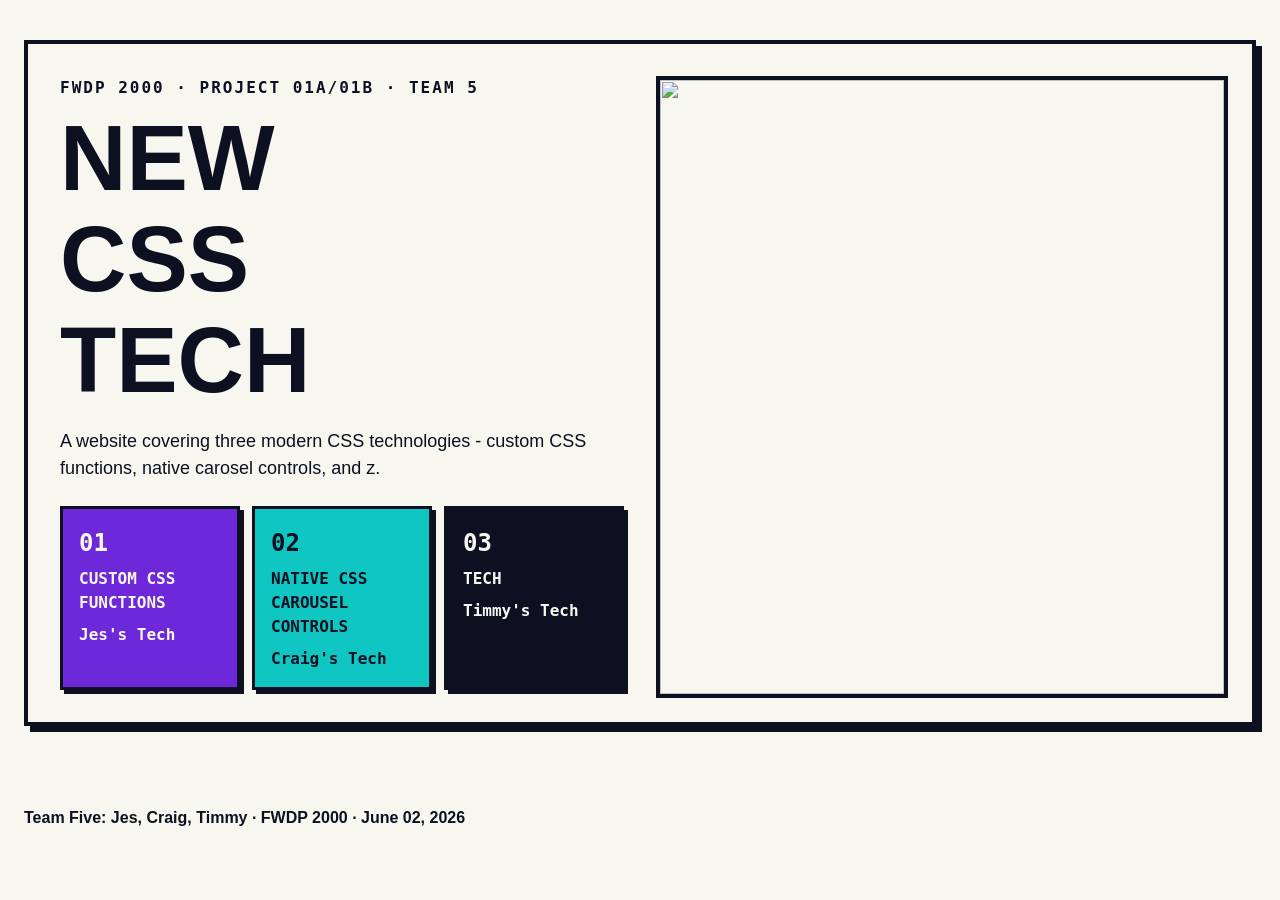
==== if-function.html @ 2d699f3e "Tech One section complete Added table to references for easier arrangement Created html page for dem" ====
<!doctype html>
<html lang="en">
<head>
  <meta charset="utf-8">
  <meta name="viewport" content="width=device-width, initial-scale=1">
  <meta
    name="description"
    content="A Web Dev 2 project site about three new CSS tech topics, custom functions, carosel controls, and z">
  <title>Team 5: New CSS Tech</title>

  <link rel="stylesheet" href="styles/normalize-fwd.css">
  <link rel="stylesheet" href="styles/styles.css">
</head>

<body>
  <a class="skip-link" href="#main">Skip to main content</a>

  <header class="site-header">
    <div class="header-content">
      <div class="header-text">
        <p class="section-label">FWDP 2000 · Project 01A/01B · Team 5</p>

        <h1>New CSS Tech</h1>

        <p class="intro-text">
          A website covering three modern CSS technologies - custom CSS functions, native carosel controls, and z.
        </p>

        <nav class="topic-nav" aria-label="Technology sections">
          <a class="topic-card topic-card-one" href="#technology-one">
            <span class="topic-number">01</span>
            <span class="topic-title">Custom CSS Functions</span>
            <span class="topic-note">Jes's Tech</span>
          </a>

          <a class="topic-card topic-card-two" href="#native-carousel-controls">
            <span class="topic-number">02</span>
            <span class="topic-title">Native CSS Carousel Controls</span>
            <span class="topic-note">Craig's Tech</span>
          </a>

          <a class="topic-card topic-card-three" href="#technology-three">
            <span class="topic-number">03</span>
            <span class="topic-title">Tech</span>
            <span class="topic-note">Timmy's Tech</span>
          </a>
        </nav>
      </div>

      <picture class="hero-picture">
        <source
          srcset="images/#"
          sizes="#"
          media="#">

        <img
          class="hero-image"
          src="images/#"
          srcset="images/#, images/#"
          sizes="(max-width: #) calc(#), #"
          alt="">
      </picture>
    </div>
  </header>

  <main id="main">

    
  </main>

  <footer class="site-footer">
    <p>Team Five: Jes, Craig, Timmy · FWDP 2000 · June 02, 2026</p>
  </footer>
</body>
</html>
---- styles/styles.css ----
/* =====================================================
   TABLE OF CONTENTS
   -----------------
   - Base: typography
   - Base: links
   - Layout
   - Component: header
   - Component: technology rows
   - Component: content boxes
   - Component: sources and footer
   - Media queries
   ===================================================== */

/* =====================================================
   Base: typography
   ===================================================== */

body {
  font-family: Arial, Helvetica, sans-serif;
  font-size: 1rem;
  line-height: 1.5;
  color: #0c1021;
  background-color: #f8f7ef;
}

h1,
h2,
h3,
h4 {
  margin-top: 0;
  line-height: 1.1;
}

h1 {
  max-width: 15rem;
  margin-bottom: 1rem;
  /* CLamp is a CSS function that allows you to set a value that scales between a minimum and maximum based on the viewport width */
  font-size: clamp(
    3rem,       /* 1. Minimum size (Mobile screens) */
    8vw + 1rem, /* 2. Preferred fluid size (Scales with screen width) */
    5.75rem     /* 3. Maximum size (Large desktop screens) */
  );
  text-transform: uppercase;
}

h2 {
  margin-bottom: 0;
  font-size: 1rem;
}

h3 {
  margin-bottom: 1rem;
  font-size: 2rem;
  text-transform: uppercase;
}

h4 {
  margin-bottom: 0.5rem;
  font-size: 1.25rem;
}

p {
  margin-top: 0;
}

.intro-text,
.summary {
  max-width: 45rem;
  font-size: 1.125rem;
}

.section-label {
  margin-top: 0;
  margin-bottom: 0.5rem;
  /* we can try different font styles */
  font-family: Consolas, monospace;
  font-size: 1rem;
  font-weight: 700;
  letter-spacing: 0.125rem;
  text-transform: uppercase;
}
/* Use code for inline code snippets */
code {
  padding: 0.125rem 0.3125rem;
  color: #f8f7ef;
  background-color: #0c1021;
}

/* =====================================================
   Base: links
   ===================================================== */

a,
a:visited {
  color: #0c1021;
}

a:hover {
  text-decoration-thickness: 3px;
  text-decoration-style: dotted;
  text-decoration-color: #0c1021;
}

a:focus {
  outline: 3px solid #0c1021;
  outline-offset: 3px;
}

a:active {
  color: #6d28d9;
}

.skip-link {
  position: absolute;
  left: 1rem;
  /* Move the link way off the top of the screen so it is hidden */
  top: -10rem;
  padding: 0.5rem 1rem;
  color: #f8f7ef;
  background-color: #0c1021;
}

.skip-link:focus {
  /* Bring the link back onto the screen when a keyboard user focuses it */
  top: 1rem;
  color: #f8f7ef;
}

/* =====================================================
   Layout
   Main content width.
   90rem is about 1440px with normal browser settings.
   Main content area can grow up to about 1440px wide before it stops expanding and centers itself.
   ===================================================== */

.site-header,
main,
.site-footer {
  max-width: 90rem;
  margin-left: auto;
  margin-right: auto;
  padding-left: 1rem;
  padding-right: 1rem;
}

.site-header {
  padding-top: 2rem;
  padding-bottom: 1rem;
}

main {
  padding-top: 1rem;
  padding-bottom: 3rem;
  display: flex;
  flex-direction: column;
  gap: 0.75rem;
}

/* =====================================================
   Component: header
   ===================================================== */

.header-content {
  padding: 1rem;
  border: 4px solid #0c1021;
  background-color: #f8f7ef;
  box-shadow: 6px 6px 0 #0c1021;
}

.topic-nav {
  margin-top: 1.5rem;
  display: flex;
  flex-direction: column;
  gap: 0.75rem;
}

.topic-card {
  display: block;
  min-height: 6rem;
  padding: 1rem;
  border: 3px solid #0c1021;
  font-family: Consolas, monospace;
  font-weight: 700;
  text-decoration: none;
  text-transform: uppercase;
  box-shadow: 4px 4px 0 #0c1021;
}

.topic-card-one,
.topic-card-one:visited {
  color: #f8f7ef;
  background-color: #6d28d9;
}

.topic-card-two {
  color: #0c1021;
  background-color: #0fc6c2;
}

.topic-card-three,
.topic-card-three:visited {
  color: #f8f7ef;
  background-color: #0c1021;
}

.topic-number {
  display: block;
  margin-bottom: 0.375rem;
  font-size: 1.5rem;
}

.topic-title {
  display: block;
}

.topic-note {
  display: block;
  margin-top: 0.5rem;
  font-size: 1rem;
  text-transform: none;
}

.hero-picture {
  display: block;
  margin-top: 1rem;
}

.hero-image {
  width: 100%;
  min-height: 16rem;
  border: 4px solid #0c1021;
  object-fit: cover;
}

/* =====================================================
   Component: technology rows
   ===================================================== */

.technology-row {
  border: 4px solid #0c1021;
  background-color: #f8f7ef;
  box-shadow: 6px 6px 0 #0c1021;
}

.row-label {
  padding: 1rem;
  border-bottom: 4px solid #0c1021;
}

.row-label p {
  margin-bottom: 0.5rem;
  font-family: Consolas, monospace;
  font-weight: 700;
}

.row-label h2 {
  font-family: Consolas, monospace;
  text-transform: uppercase;
}

.tech-section {
  padding: 1rem;
  border-bottom: 4px solid #0c1021;
}

.section-link {
  display: block;
  padding: 1rem;
  border-bottom: 4px solid #0c1021;
  font-family: Consolas, monospace;
  font-weight: 700;
  text-align: center;
  text-decoration: none;
  text-transform: uppercase;
}

/* 60 / 30 / 10 colour idea:
   - The main section background is the dominant colour.
   - The inner cards/boxes are the secondary colour.
   - The What / How / Demo side links are the accent colour. */

.tech-one .row-label,
.tech-one .tech-section {
  color: #f8f7ef;
  background-color: #6d28d9;
}

.tech-one .section-link,
.tech-one .section-link:visited {
  color: #0c1021;
  background-color: #0fc6c2;
}

.tech-two .row-label,
.tech-two .tech-section {
  color: #0c1021;
  background-color: #0fc6c2;
}

.tech-two .section-link,
.tech-two .section-link:visited {
  color: #f8f7ef;
  background-color: #6d28d9;
}

.tech-three .row-label {
  color: #f8f7ef;
  background-color: #0c1021;
}

.tech-three .section-link,
.tech-three .section-link:visited {
  color: #0c1021;
  background-color: #0fc6c2;
}

.tech-three .info-cards section,
.tech-three .content-box {
  color: #f8f7ef;
  background-color: #0c1021;
}

/* =====================================================
   Component: content boxes
   ===================================================== */

.info-cards section,
.content-box,
.sources {
  color: #0c1021;
  background-color: #f8f7ef;
  border: 3px solid #0c1021;
  padding: 1rem;
}

.info-cards {
  display: grid;
  gap: 1rem;
}

.content-box {
  margin-top: 1rem;
}

/* =====================================================
   Component: sources and footer
   ===================================================== */

.sources ul {
  margin-bottom: 0;
  padding-left: 1.25rem;
}

.site-footer {
  padding-bottom: 2rem;
  font-weight: 700;
}

.reference-table {
  display: block;
  text-align: left;
  align-self: center;
  padding: 1rem 3rem 1rem 1rem;
  border-collapse: collapse;
  border-spacing: 0;
}

.reference-table th {
  text-align: center;
  font-size: 1.1rem;
  width: 24rem;
}

.reference-table td {
  font-size: 0.8rem;
  padding: 0.2rem;
}

/* =====================================================
   Media queries
   48em = 768px when the browser default font size is 16px.
   ===================================================== */

@media (min-width: 48em) {
  .header-content {
    display: grid;
    grid-template-columns: 1fr 1fr;
    gap: 2rem;
    align-items: stretch;
    padding: 2rem;
  }

  .topic-nav {
    flex-direction: row;
  }

  .topic-card {
    flex: 1;
  }

  .hero-picture {
    margin-top: 0;
  }

  .hero-image {
    height: 100%;
  }

  .technology-row {
    display: grid;
    grid-template-columns: 13rem 1fr 10rem;
  }

  .row-label {
    grid-column: 1;
    grid-row: span 3;
    border-right: 4px solid #0c1021;
    border-bottom: 0;
  }

  .tech-section {
    grid-column: 2;
    padding: 2rem;
  }

  .section-link {
    display: flex;
    grid-column: 3;
    align-items: center;
    justify-content: center;
    border-left: 4px solid #0c1021;
  }

  .info-cards {
    grid-template-columns: 1fr 1fr;
  }


  .sources {
    display: grid;
    grid-template-columns: 15rem auto;
    align-items: left;
    gap: 1.5rem;
  }
}
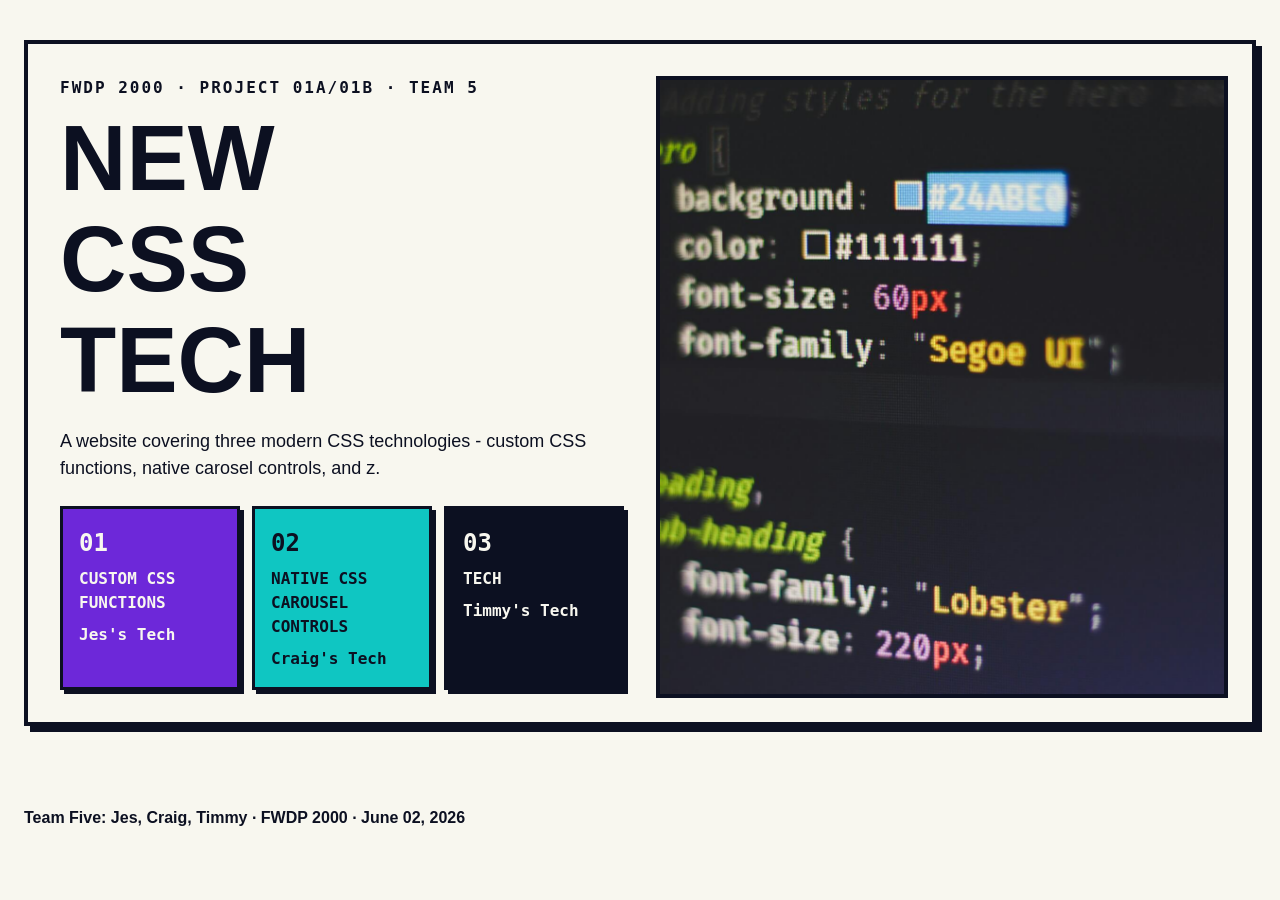
==== commit 80697e8a: "Sourced hero image from unsplash and added citation information to footer.  Completed picture and sr" ====
--- a/if-function.html
+++ b/if-function.html
@@ -49,16 +49,13 @@
 
       <picture class="hero-picture">
         <source
-          srcset="images/#"
-          sizes="#"
-          media="#">
+          media="(width < 768px)" srcset="images/hero-700w.jpg">
+        <source media="(width >= 768px)" srcset="images/hero-1920w.jpg">
 
         <img
+          src="images/hero-1920w.jpg"
           class="hero-image"
-          src="images/#"
-          srcset="images/#, images/#"
-          sizes="(max-width: #) calc(#), #"
-          alt="">
+          alt="Closeup of CSS code describing a hero class, heading, and sub-heading.">
       </picture>
     </div>
   </header>
--- a/styles/styles.css
+++ b/styles/styles.css
@@ -357,23 +357,41 @@
 }
 
 .reference-table {
-  display: block;
-  text-align: left;
+  display: flex;
+  flex-wrap: wrap;
+}
+
+table {
   align-self: center;
-  padding: 1rem 3rem 1rem 1rem;
+  justify-content: center;
+  padding: 1rem;
   border-collapse: collapse;
   border-spacing: 0;
 }
 
-.reference-table th {
+table th {
   text-align: center;
   font-size: 1.1rem;
-  width: 24rem;
-}
-
-.reference-table td {
+  width: 23rem;
+}
+
+table td {
   font-size: 0.8rem;
-  padding: 0.2rem;
+  padding: 0.1rem 0.6rem;
+  text-align: left;
+}
+
+table td:nth-child(2) {
+  border-right: #bdbdbd thin solid;
+  border-left: #bdbdbd thin solid;
+}
+
+th.table-foot {
+  font-size: 0.8rem;
+  padding: 0.8rem;
+  text-transform: uppercase;
+  font-weight: 400;
+  justify-self: center;
 }
 
 /* =====================================================
